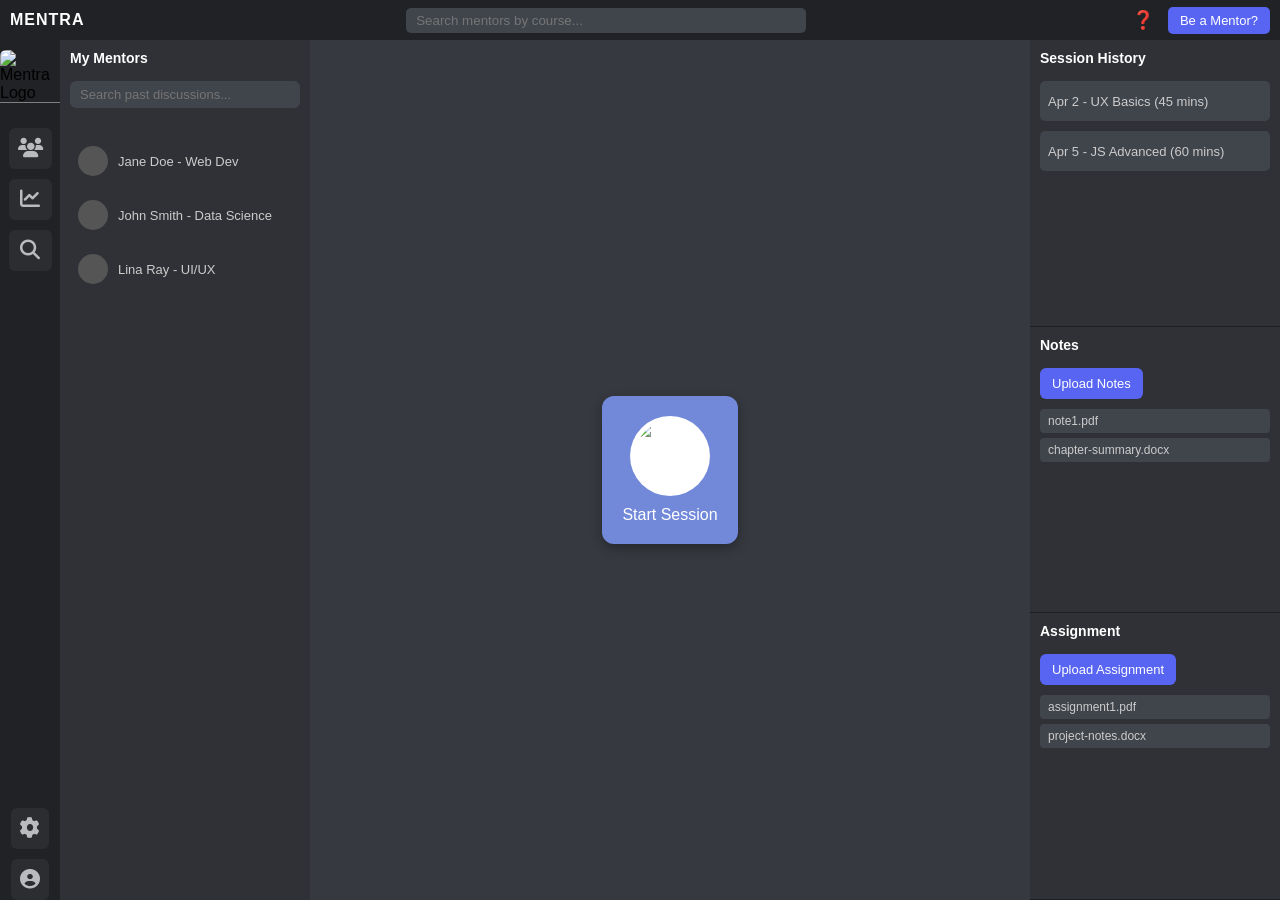
==== index.html @ dbc46cdb "Add files via upload" ====
<!DOCTYPE html>
<html lang="en">
<head>
  <meta charset="UTF-8">
  <title>Mentra - Peer Mentorship App</title>
  <link
  rel="stylesheet"
  href="https://cdnjs.cloudflare.com/ajax/libs/font-awesome/6.5.0/css/all.min.css"
/>

  <link rel="stylesheet" href="styles.css">
  <script src='https://meet.jit.si/external_api.js'></script>

</head>
<body>
  <!-- Top navigation bar -->
  <div class="top-bar">
    <div class="app-name">MENTRA</div>

    <div class="search-container">
      <input type="text" class="search-input" placeholder="Search mentors by course...">
    </div>

    <div class="top-right">
      <div class="help-icon" title="Help">❓</div>
      <button class="mentor-button">Be a Mentor?</button>
    </div>
  </div>

  <!-- Main frame container -->
  <div class="container">
    <!-- Frame 1: Discord-style Sidebar -->
  <div class="sidebar">
  <div class="sidebar-top-group">
  <div class="app-logo">
    <img src="mentra.png" alt="Mentra Logo" />
  </div>

  <div class="top-icons">
    <button class="icon-btn" title="Groups"><i class="fas fa-users"></i></button>
    <button class="icon-btn" title="Tracker"><i class="fas fa-chart-line"></i></button>
    <button class="icon-btn" title="Search"><i class="fas fa-search"></i></button>
  </div>
</div>

  <div class="bottom-icons">
    <button class="icon-btn" title="Settings"><i class="fas fa-cog"></i></button>
    <button class="icon-btn" title="Account"><i class="fas fa-user-circle"></i></button>
  </div>
</div>


    <!-- Frame 2: My Mentors panel -->
    <div class="left-panel">
      <div class="section-title">My Mentors</div>

  <!-- Search bar for discussions (like WhatsApp style) -->
  <div class="discussion-search">
    <input type="text" placeholder="Search past discussions...">
  </div>

  <!-- Static list of mentors for now -->
  <!-- Static list of mentors for now -->
<div class="mentor-list">
  <div class="mentor-item">
    <div class="mentor-avatar"></div>
    <span class="mentor-name">Jane Doe - Web Dev</span>
  </div>
  <div class="mentor-item">
    <div class="mentor-avatar"></div>
    <span class="mentor-name">John Smith - Data Science</span>
  </div>
  <div class="mentor-item">
    <div class="mentor-avatar"></div>
    <span class="mentor-name">Lina Ray - UI/UX</span>
  </div>
</div>

    </div>

    <div class="center-panel">
      <div class="start-session-wrapper">
        <div id="jitsi-container" style="width: 100%; height: 100%; display: none;"></div>
        <button class="start-session-button">
          <img src="ChatGPT Image 8 mai 2025, 08_38_35.png" alt="Start Mascot" class="session-img" />
          <span>Start Session</span>
        </button>
      </div>
    </div><!-- Frame 3 -->

    <!-- Frame 4: Session, Notes, Assignment -->
    <div class="right-panel">
      <!-- Sub-frame 1: Session History -->
      <div class="subframe session-history">
        <div class="section-title">Session History</div>
        <div class="session-item">Apr 2 - UX Basics (45 mins)</div>
        <div class="session-item">Apr 5 - JS Advanced (60 mins)</div>
      </div>

      <!-- Sub-frame 2: Notes Upload -->
      <div class="subframe notes-upload">
        <div class="section-title">Notes</div>
        <label class="upload-btn">
          Upload Notes
          <input type="file" hidden>
        </label>
        <div class="file-list">
          <div class="file-item">note1.pdf</div>
          <div class="file-item">chapter-summary.docx</div>
        </div>
      </div>

      <!-- Sub-frame 3: Assignment Upload -->
      <div class="subframe assignment-upload">
        <div class="section-title">Assignment</div>
        <label class="upload-btn">
          Upload Assignment
          <input type="file" hidden>
        </label>
        <div class="file-list">
          <div class="file-item">assignment1.pdf</div>
          <div class="file-item">project-notes.docx</div>
        </div>
      </div>
    </div>
  </div>


  <script>
    document.querySelector(".start-session-button").addEventListener("click", () => {
      // Hide session button and show video container
      document.querySelector(".start-session-button").style.display = "none";
      document.getElementById("jitsi-container").style.display = "block";

      const container = document.getElementById("jitsi-container");
      container.style.display = "block";
  
      // Jitsi config
      const domain = "meet.jit.si";
      const options = {
        roomName: "MentraSession_" + Math.floor(Math.random() * 100000), // generate unique room
        width: "100%",
        height: "100%",
        parentNode: container,
        interfaceConfigOverwrite: {
          SHOW_JITSI_WATERMARK: false
        }
      };
      const api = new JitsiMeetExternalAPI(domain, options);
    });
  </script>
  
</body>
</html>
---- styles.css ----
/* === GLOBAL RESET === */
* {
  margin: 0;
  padding: 0;
  box-sizing: border-box;
}

body {
  height: 100vh;
  background-color: #2c2f33;
  font-family: sans-serif;
}

/* === TOP BAR === */
.top-bar {
  height: 40px;
  background-color: #202225;
  width: 100%;
  display: flex;
  align-items: center;
  justify-content: space-between;
  padding: 0 10px;
  color: white;
}

/* App name (left side of top bar) */
.app-name {
  font-weight: bold;
  font-size: 16px;
  letter-spacing: 1px;
}

/* Center search bar container */
.search-container {
  flex: 1;
  display: flex;
  justify-content: center;
}

.search-input {
  width: 60%;
  max-width: 400px;
  padding: 5px 10px;
  border-radius: 5px;
  border: none;
  background-color: #40444b;
  color: white;
}

/* Right side: Help icon and mentor button */
.top-right {
  display: flex;
  align-items: center;
  gap: 10px;
}

.help-icon {
  cursor: pointer;
  font-size: 18px;
  padding: 4px;
}

.mentor-button {
  background-color: #5865f2;
  color: white;
  border: none;
  padding: 6px 12px;
  border-radius: 5px;
  cursor: pointer;
  font-size: 13px;
}

.mentor-button:hover {
  background-color: #4752c4;
}

/* === MAIN CONTAINER (Frames) === */
.container {
  display: flex;
  height: calc(100vh - 40px); /* full height minus top bar */
}

/* Frame 1: Sidebar */
/* === SIDEBAR (Discord-style) === */
.sidebar {
  width: 60px;
  background-color: #202225;
  display: flex;
  flex-direction: column;
  justify-content: space-between; /* This stays */
  align-items: center;
  padding: 10px 0;
}

/* Group logo and top icons */
.sidebar-top-group {
  display: flex;
  flex-direction: column;
  align-items: center;
  gap: 20px;
}

.top-icons,
.bottom-icons {
  display: flex;
  flex-direction: column;
  gap: 20px;
}

.icon-btn {
  background-color: rgb(255, 255, 255, 0.05);
  border: none;
  color: #b9bbbe;
  font-size: 20px;
  cursor: pointer;
  padding: 9px;
  margin-bottom: -10px;
  border-radius: 6px;
  transition: background-color 0.2s, color 0.2s;
}

.icon-btn:hover {
  background-color: rgb(250, 246, 246);
  color: rgb(56, 54, 54);
}
/* Mentra logo at top of sidebar */
.app-logo {
  margin-bottom: 25px;
  border-bottom: 1px solid grey;
}

.app-logo img {
  width: 41px;
  height: 41px;
  object-fit: contain;
  border-radius: 6px;
  
}

/* === FRAME 2: LEFT PANEL === */
.left-panel {
  width: 250px;
  background-color: #2f3136;
  padding: 10px;
  display: flex;
  flex-direction: column;
  gap: 10px;
}

/* Title for "My Mentors" */
.left-panel .section-title {
  font-size: 14px;
  font-weight: bold;
  color: white;
}

/* Search bar below "My Mentors" (WhatsApp style) */
.discussion-search {
  margin-bottom: 10px;
}

.discussion-search input {
  width: 100%;
  padding: 6px 10px;
  border-radius: 6px;
  background-color: #40444b;
  border: none;
  color: #ccc;
  font-size: 13px;
}

/* Mentor list container */
.mentor-list {
  display: flex;
  flex-direction: column;
  gap: 8px;
  margin-top: 10px; /* Space after search */
}

/* Each mentor item */
.mentor-item {
  display: flex;
  align-items: center;
  padding: 8px;
  border-radius: 6px;
  transition: background-color 0.2s;
  cursor: pointer;
}

/* Hover effect only */
.mentor-item:hover {
  background-color: #40444b;
}

/* Circular avatar placeholder */
.mentor-avatar {
  width: 30px;
  height: 30px;
  background-color: #555;
  border-radius: 50%;
  margin-right: 10px;
}

/* Mentor name style */
.mentor-name {
  color: #ccc;
  font-size: 13px;
}

/* === FRAME 3: CENTER PANEL === */
.center-panel {
  flex: 1;
  background-color: #36393f;

  display: flex;
  flex-direction: column;
  position: relative; /* Optional but good for stacking */
}

#jitsi-container {
  flex: 1;
  width: 100%;
  height: 100%;
}




/* === FRAME 4: RIGHT PANEL (Subframes) === */
.right-panel {
  width: 250px;
  background-color: #2f3136;
  display: flex;
  flex-direction: column;
}

/* Shared subframe styling */
.subframe {
  flex: 1;
  border-bottom: 1px solid #1e1f22;
  padding: 10px;
  display: flex;
  flex-direction: column;
  gap: 10px;
}

/* Section headers in subframes */
.section-title {
  font-size: 14px;
  font-weight: bold;
  color: white;
  margin-bottom: 5px;
}

/* Session history items */
.session-item {
  height: 40px;
  background-color: #40444b;
  border-radius: 5px;
  padding: 8px;
  color: #ccc;
  font-size: 13px;
  display: flex;
  align-items: center;
}

/* Styled upload button */
.upload-btn {
  background-color: #5865f2;
  color: white;
  padding: 8px 12px;
  border-radius: 6px;
  cursor: pointer;
  font-size: 13px;
  width: fit-content;
  transition: background-color 0.2s;
}

.upload-btn:hover {
  background-color: #4752c4;
}

/* Hide native file input */
.upload-btn input {
  display: none;
}

/* List of uploaded files */
.file-list {
  display: flex;
  flex-direction: column;
  gap: 5px;
}

.file-item {
  background-color: #40444b;
  padding: 5px 8px;
  border-radius: 4px;
  color: #ccc;
  font-size: 12px;
}

.start-session-wrapper {
  flex: 1;
  display: flex;
  justify-content: center;
  align-items: center;
}

.start-session-button {
  display: flex;
  flex-direction: column;
  align-items: center;
  gap: 10px;
  background-color: #7289da;
  color: white;
  border: none;
  padding: 20px;
  border-radius: 12px;
  cursor: pointer;
  font-size: 16px;
  transition: background-color 0.3s, transform 0.2s;
  box-shadow: 0 4px 12px rgba(0, 0, 0, 0.3);
}

.start-session-button:hover {
  background-color: #5b6eae;
  transform: scale(1.05);
}

.session-img {
  width: 80px;
  height: 80px;
  object-fit: contain;
  border-radius: 50%;
  background-color: #fff;
  padding: 5px;
}
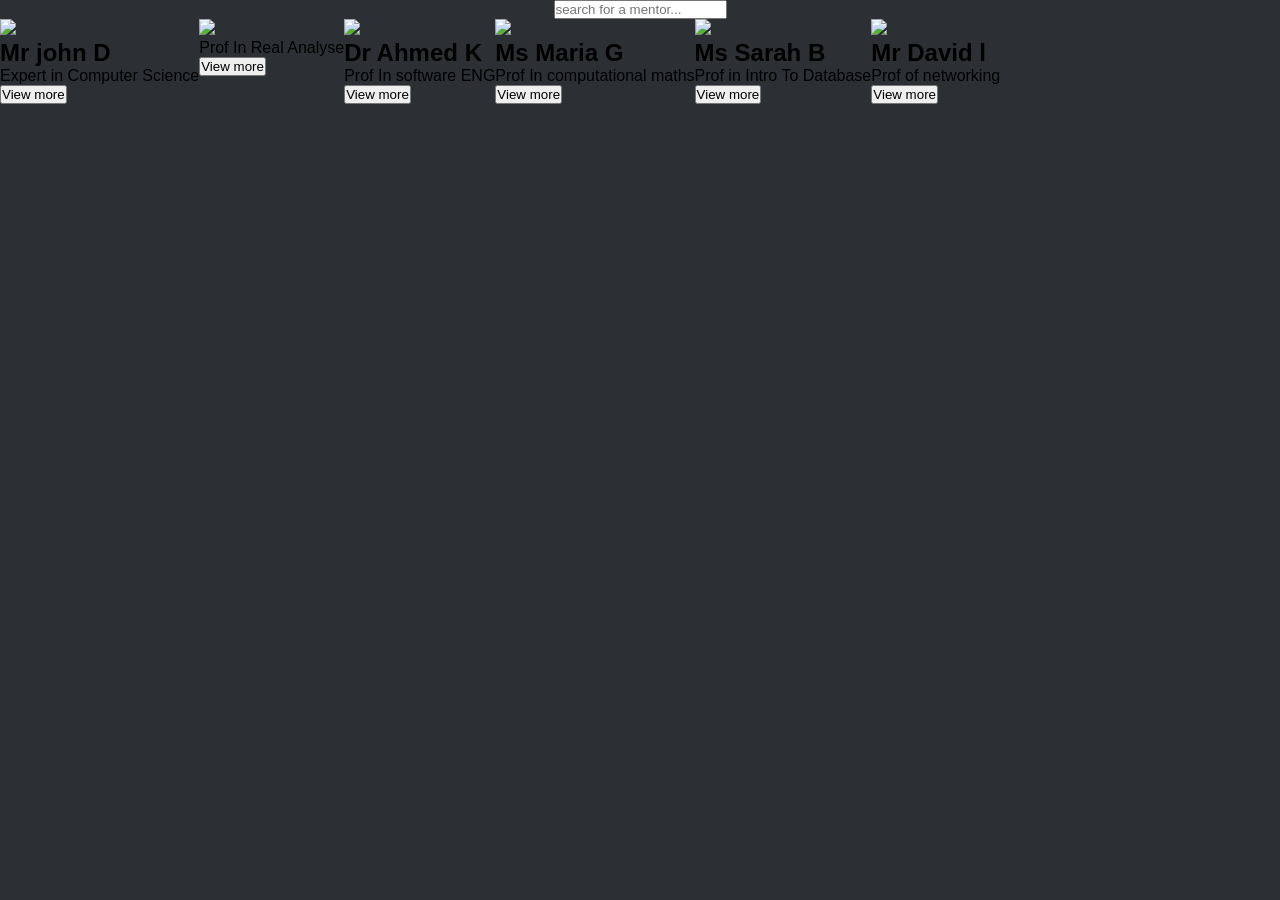
==== commit 882215e9: "Add files via upload" ====
--- a/index.html
+++ b/index.html
@@ -1,154 +1,52 @@
 <!DOCTYPE html>
 <html lang="en">
 <head>
-  <meta charset="UTF-8">
-  <title>Mentra - Peer Mentorship App</title>
-  <link
-  rel="stylesheet"
-  href="https://cdnjs.cloudflare.com/ajax/libs/font-awesome/6.5.0/css/all.min.css"
-/>
-
-  <link rel="stylesheet" href="styles.css">
-  <script src='https://meet.jit.si/external_api.js'></script>
-
+    <meta charset="UTF-8">
+    <meta name="viewport" content="width=device-width, initial-scale=1.0">
+    <title>Mentorship profits</title>
+    <link rel="stylesheet" href="styles.css">
 </head>
 <body>
-  <!-- Top navigation bar -->
-  <div class="top-bar">
-    <div class="app-name">MENTRA</div>
-
     <div class="search-container">
-      <input type="text" class="search-input" placeholder="Search mentors by course...">
+        <input type="text" id="searchInput" placeholder="search for a mentor...">
     </div>
-
-    <div class="top-right">
-      <div class="help-icon" title="Help">❓</div>
-      <button class="mentor-button">Be a Mentor?</button>
+    <div class="container" id="mentorContainer">
+    <div class="mentor-card">
+        <img src="john..jpg">
+        <h2>Mr john D</h2>
+        <p>Expert in Computer Science</p>
+        <button>View more</button>
     </div>
-  </div>
-
-  <!-- Main frame container -->
-  <div class="container">
-    <!-- Frame 1: Discord-style Sidebar -->
-  <div class="sidebar">
-  <div class="sidebar-top-group">
-  <div class="app-logo">
-    <img src="mentra.png" alt="Mentra Logo" />
-  </div>
-
-  <div class="top-icons">
-    <button class="icon-btn" title="Groups"><i class="fas fa-users"></i></button>
-    <button class="icon-btn" title="Tracker"><i class="fas fa-chart-line"></i></button>
-    <button class="icon-btn" title="Search"><i class="fas fa-search"></i></button>
-  </div>
+    <div class="mentor-card">
+        <img src="jane.jpg">
+        <p>Prof In Real Analyse</p>
+        <button>View more</button>
+    </div>
+    <div class="mentor-card">
+        <img src="Ahmed.jpg">
+        <h2>Dr Ahmed K</h2>
+        <p>Prof In software ENG</p>
+        <button>View more</button>
+    </div>
+    <div class="mentor-card">
+        <img src="Maria.jpg">
+        <h2>Ms Maria G</h2>
+        <p>Prof In computational maths</p>
+        <button>View more</button>
+    </div>
+    <div class="mentor-card">
+        <img src="sarah.jpg">
+        <h2>Ms Sarah B</h2>
+        <p>Prof in Intro To Database</p>
+        <button>View more</button>
+    </div>
+    <div class="mentor-card">
+        <img src="David.jpg">
+        <h2>Mr David l </h2>
+        <p>Prof of networking</p>
+        <button>View more</button>
+    </div>
 </div>
-
-  <div class="bottom-icons">
-    <button class="icon-btn" title="Settings"><i class="fas fa-cog"></i></button>
-    <button class="icon-btn" title="Account"><i class="fas fa-user-circle"></i></button>
-  </div>
-</div>
-
-
-    <!-- Frame 2: My Mentors panel -->
-    <div class="left-panel">
-      <div class="section-title">My Mentors</div>
-
-  <!-- Search bar for discussions (like WhatsApp style) -->
-  <div class="discussion-search">
-    <input type="text" placeholder="Search past discussions...">
-  </div>
-
-  <!-- Static list of mentors for now -->
-  <!-- Static list of mentors for now -->
-<div class="mentor-list">
-  <div class="mentor-item">
-    <div class="mentor-avatar"></div>
-    <span class="mentor-name">Jane Doe - Web Dev</span>
-  </div>
-  <div class="mentor-item">
-    <div class="mentor-avatar"></div>
-    <span class="mentor-name">John Smith - Data Science</span>
-  </div>
-  <div class="mentor-item">
-    <div class="mentor-avatar"></div>
-    <span class="mentor-name">Lina Ray - UI/UX</span>
-  </div>
-</div>
-
-    </div>
-
-    <div class="center-panel">
-      <div class="start-session-wrapper">
-        <div id="jitsi-container" style="width: 100%; height: 100%; display: none;"></div>
-        <button class="start-session-button">
-          <img src="ChatGPT Image 8 mai 2025, 08_38_35.png" alt="Start Mascot" class="session-img" />
-          <span>Start Session</span>
-        </button>
-      </div>
-    </div><!-- Frame 3 -->
-
-    <!-- Frame 4: Session, Notes, Assignment -->
-    <div class="right-panel">
-      <!-- Sub-frame 1: Session History -->
-      <div class="subframe session-history">
-        <div class="section-title">Session History</div>
-        <div class="session-item">Apr 2 - UX Basics (45 mins)</div>
-        <div class="session-item">Apr 5 - JS Advanced (60 mins)</div>
-      </div>
-
-      <!-- Sub-frame 2: Notes Upload -->
-      <div class="subframe notes-upload">
-        <div class="section-title">Notes</div>
-        <label class="upload-btn">
-          Upload Notes
-          <input type="file" hidden>
-        </label>
-        <div class="file-list">
-          <div class="file-item">note1.pdf</div>
-          <div class="file-item">chapter-summary.docx</div>
-        </div>
-      </div>
-
-      <!-- Sub-frame 3: Assignment Upload -->
-      <div class="subframe assignment-upload">
-        <div class="section-title">Assignment</div>
-        <label class="upload-btn">
-          Upload Assignment
-          <input type="file" hidden>
-        </label>
-        <div class="file-list">
-          <div class="file-item">assignment1.pdf</div>
-          <div class="file-item">project-notes.docx</div>
-        </div>
-      </div>
-    </div>
-  </div>
-
-
-  <script>
-    document.querySelector(".start-session-button").addEventListener("click", () => {
-      // Hide session button and show video container
-      document.querySelector(".start-session-button").style.display = "none";
-      document.getElementById("jitsi-container").style.display = "block";
-
-      const container = document.getElementById("jitsi-container");
-      container.style.display = "block";
-  
-      // Jitsi config
-      const domain = "meet.jit.si";
-      const options = {
-        roomName: "MentraSession_" + Math.floor(Math.random() * 100000), // generate unique room
-        width: "100%",
-        height: "100%",
-        parentNode: container,
-        interfaceConfigOverwrite: {
-          SHOW_JITSI_WATERMARK: false
-        }
-      };
-      const api = new JitsiMeetExternalAPI(domain, options);
-    });
-  </script>
-  
+<script src="script.js"</script>
 </body>
-</html>
+</html>
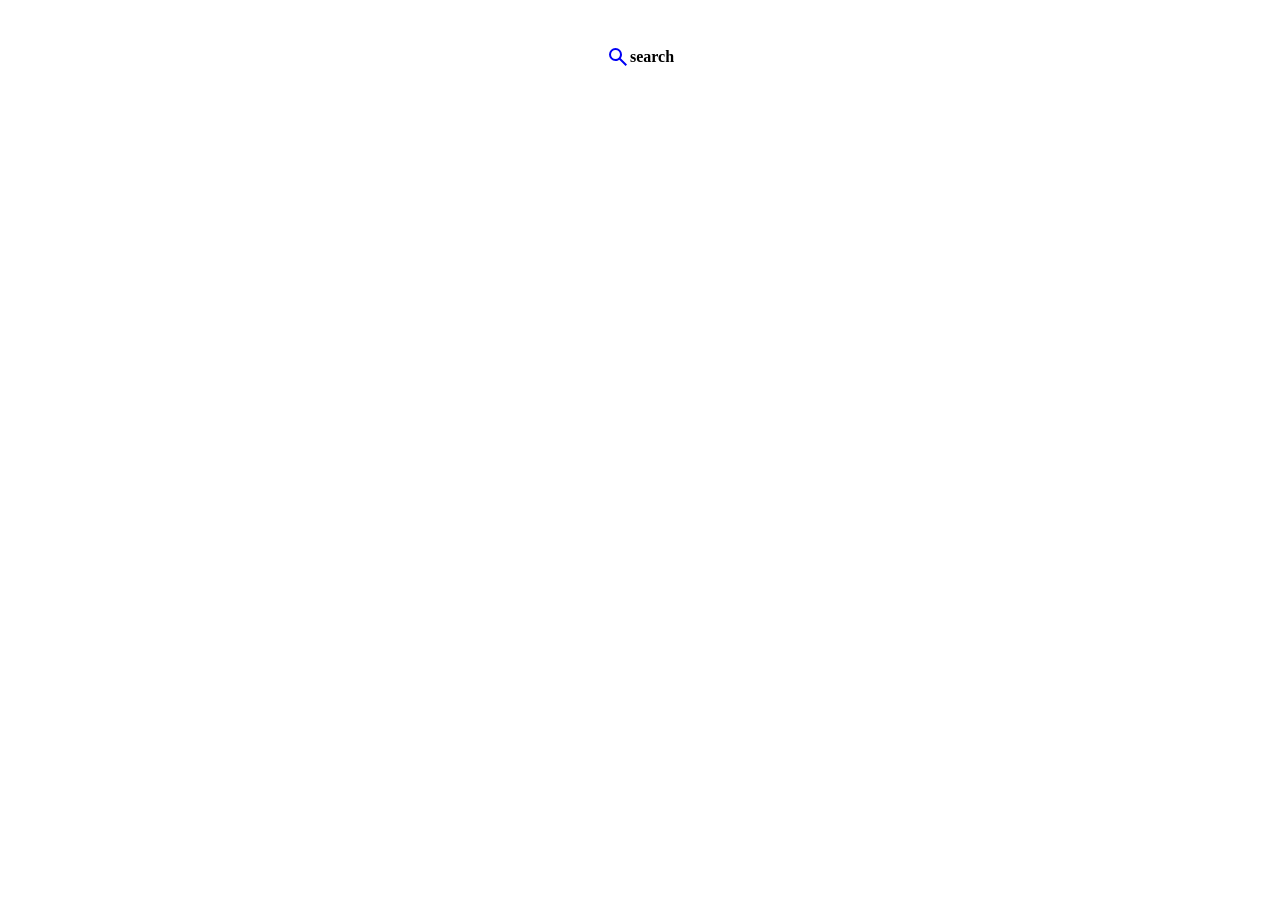
==== commit 4781ea67: "Add files via upload" ====
--- a/index.html
+++ b/index.html
@@ -1,52 +1,23 @@
 <!DOCTYPE html>
 <html lang="en">
-<head>
-    <meta charset="UTF-8">
-    <meta name="viewport" content="width=device-width, initial-scale=1.0">
-    <title>Mentorship profits</title>
-    <link rel="stylesheet" href="styles.css">
-</head>
-<body>
-    <div class="search-container">
-        <input type="text" id="searchInput" placeholder="search for a mentor...">
-    </div>
-    <div class="container" id="mentorContainer">
-    <div class="mentor-card">
-        <img src="john..jpg">
-        <h2>Mr john D</h2>
-        <p>Expert in Computer Science</p>
-        <button>View more</button>
-    </div>
-    <div class="mentor-card">
-        <img src="jane.jpg">
-        <p>Prof In Real Analyse</p>
-        <button>View more</button>
-    </div>
-    <div class="mentor-card">
-        <img src="Ahmed.jpg">
-        <h2>Dr Ahmed K</h2>
-        <p>Prof In software ENG</p>
-        <button>View more</button>
-    </div>
-    <div class="mentor-card">
-        <img src="Maria.jpg">
-        <h2>Ms Maria G</h2>
-        <p>Prof In computational maths</p>
-        <button>View more</button>
-    </div>
-    <div class="mentor-card">
-        <img src="sarah.jpg">
-        <h2>Ms Sarah B</h2>
-        <p>Prof in Intro To Database</p>
-        <button>View more</button>
-    </div>
-    <div class="mentor-card">
-        <img src="David.jpg">
-        <h2>Mr David l </h2>
-        <p>Prof of networking</p>
-        <button>View more</button>
-    </div>
-</div>
-<script src="script.js"</script>
-</body>
+    <head>
+        <meta charset="utf-8" />
+        <meta name="viewport" class="width=device-width, initial-scale=1.0" />
+        <title>Aanalytics</title>
+        <link rel="stylesheet" href="./styles.css">
+    <body>
+        <div class="side_menu">
+            <div class="search_bar">
+                <svg xmlns="http://www.w3.org/2000/svg" height="24px" viewBox="0 -960 960 960" width="24px" fill="#0000F5"><path d="M784-120 532-372q-30 24-69 38t-83 14q-109 0-184.5-75.5T120-580q0-109 75.5-184.5T380-840q109 0 184.5 75.5T640-580q0 44-14 83t-38 69l252 252-56 56ZM380-400q75 0 127.5-52.5T560-580q0-75-52.5-127.5T380-760q-75 0-127.5 52.5T200-580q0 75 52.5 127.5T380-400Z"/></svg>
+                <h4>search</h4>
+            </div>    
+            <div class="tutors_list">
+
+            </div>
+        </div>
+
+        
+        
+    </body>
+    <script src="js/scripts.js"></script>
 </html>
--- a/styles.css
+++ b/styles.css
@@ -1,338 +1,24 @@
-/* === GLOBAL RESET === */
-* {
-  margin: 0;
-  padding: 0;
-  box-sizing: border-box;
+ *{
+ margin: 0;
+ padding: 0;
+ text-decoration: none;
+ box-sizing:none; 
+ 
 }
 
-body {
-  height: 100vh;
-  background-color: #2c2f33;
-  font-family: sans-serif;
+.side-menu{
+    display: contents;
+   
 }
+.search_bar{
+    display: flex;
+    margin: 40px;
+    padding: 5px;
+    
+    background-color: transparent;
+    align-items: center;
+    justify-content: center;
+    border: none;
+    border-radius: 15px;
 
-/* === TOP BAR === */
-.top-bar {
-  height: 40px;
-  background-color: #202225;
-  width: 100%;
-  display: flex;
-  align-items: center;
-  justify-content: space-between;
-  padding: 0 10px;
-  color: white;
-}
-
-/* App name (left side of top bar) */
-.app-name {
-  font-weight: bold;
-  font-size: 16px;
-  letter-spacing: 1px;
-}
-
-/* Center search bar container */
-.search-container {
-  flex: 1;
-  display: flex;
-  justify-content: center;
-}
-
-.search-input {
-  width: 60%;
-  max-width: 400px;
-  padding: 5px 10px;
-  border-radius: 5px;
-  border: none;
-  background-color: #40444b;
-  color: white;
-}
-
-/* Right side: Help icon and mentor button */
-.top-right {
-  display: flex;
-  align-items: center;
-  gap: 10px;
-}
-
-.help-icon {
-  cursor: pointer;
-  font-size: 18px;
-  padding: 4px;
-}
-
-.mentor-button {
-  background-color: #5865f2;
-  color: white;
-  border: none;
-  padding: 6px 12px;
-  border-radius: 5px;
-  cursor: pointer;
-  font-size: 13px;
-}
-
-.mentor-button:hover {
-  background-color: #4752c4;
-}
-
-/* === MAIN CONTAINER (Frames) === */
-.container {
-  display: flex;
-  height: calc(100vh - 40px); /* full height minus top bar */
-}
-
-/* Frame 1: Sidebar */
-/* === SIDEBAR (Discord-style) === */
-.sidebar {
-  width: 60px;
-  background-color: #202225;
-  display: flex;
-  flex-direction: column;
-  justify-content: space-between; /* This stays */
-  align-items: center;
-  padding: 10px 0;
-}
-
-/* Group logo and top icons */
-.sidebar-top-group {
-  display: flex;
-  flex-direction: column;
-  align-items: center;
-  gap: 20px;
-}
-
-.top-icons,
-.bottom-icons {
-  display: flex;
-  flex-direction: column;
-  gap: 20px;
-}
-
-.icon-btn {
-  background-color: rgb(255, 255, 255, 0.05);
-  border: none;
-  color: #b9bbbe;
-  font-size: 20px;
-  cursor: pointer;
-  padding: 9px;
-  margin-bottom: -10px;
-  border-radius: 6px;
-  transition: background-color 0.2s, color 0.2s;
-}
-
-.icon-btn:hover {
-  background-color: rgb(250, 246, 246);
-  color: rgb(56, 54, 54);
-}
-/* Mentra logo at top of sidebar */
-.app-logo {
-  margin-bottom: 25px;
-  border-bottom: 1px solid grey;
-}
-
-.app-logo img {
-  width: 41px;
-  height: 41px;
-  object-fit: contain;
-  border-radius: 6px;
-  
-}
-
-/* === FRAME 2: LEFT PANEL === */
-.left-panel {
-  width: 250px;
-  background-color: #2f3136;
-  padding: 10px;
-  display: flex;
-  flex-direction: column;
-  gap: 10px;
-}
-
-/* Title for "My Mentors" */
-.left-panel .section-title {
-  font-size: 14px;
-  font-weight: bold;
-  color: white;
-}
-
-/* Search bar below "My Mentors" (WhatsApp style) */
-.discussion-search {
-  margin-bottom: 10px;
-}
-
-.discussion-search input {
-  width: 100%;
-  padding: 6px 10px;
-  border-radius: 6px;
-  background-color: #40444b;
-  border: none;
-  color: #ccc;
-  font-size: 13px;
-}
-
-/* Mentor list container */
-.mentor-list {
-  display: flex;
-  flex-direction: column;
-  gap: 8px;
-  margin-top: 10px; /* Space after search */
-}
-
-/* Each mentor item */
-.mentor-item {
-  display: flex;
-  align-items: center;
-  padding: 8px;
-  border-radius: 6px;
-  transition: background-color 0.2s;
-  cursor: pointer;
-}
-
-/* Hover effect only */
-.mentor-item:hover {
-  background-color: #40444b;
-}
-
-/* Circular avatar placeholder */
-.mentor-avatar {
-  width: 30px;
-  height: 30px;
-  background-color: #555;
-  border-radius: 50%;
-  margin-right: 10px;
-}
-
-/* Mentor name style */
-.mentor-name {
-  color: #ccc;
-  font-size: 13px;
-}
-
-/* === FRAME 3: CENTER PANEL === */
-.center-panel {
-  flex: 1;
-  background-color: #36393f;
-
-  display: flex;
-  flex-direction: column;
-  position: relative; /* Optional but good for stacking */
-}
-
-#jitsi-container {
-  flex: 1;
-  width: 100%;
-  height: 100%;
-}
-
-
-
-
-/* === FRAME 4: RIGHT PANEL (Subframes) === */
-.right-panel {
-  width: 250px;
-  background-color: #2f3136;
-  display: flex;
-  flex-direction: column;
-}
-
-/* Shared subframe styling */
-.subframe {
-  flex: 1;
-  border-bottom: 1px solid #1e1f22;
-  padding: 10px;
-  display: flex;
-  flex-direction: column;
-  gap: 10px;
-}
-
-/* Section headers in subframes */
-.section-title {
-  font-size: 14px;
-  font-weight: bold;
-  color: white;
-  margin-bottom: 5px;
-}
-
-/* Session history items */
-.session-item {
-  height: 40px;
-  background-color: #40444b;
-  border-radius: 5px;
-  padding: 8px;
-  color: #ccc;
-  font-size: 13px;
-  display: flex;
-  align-items: center;
-}
-
-/* Styled upload button */
-.upload-btn {
-  background-color: #5865f2;
-  color: white;
-  padding: 8px 12px;
-  border-radius: 6px;
-  cursor: pointer;
-  font-size: 13px;
-  width: fit-content;
-  transition: background-color 0.2s;
-}
-
-.upload-btn:hover {
-  background-color: #4752c4;
-}
-
-/* Hide native file input */
-.upload-btn input {
-  display: none;
-}
-
-/* List of uploaded files */
-.file-list {
-  display: flex;
-  flex-direction: column;
-  gap: 5px;
-}
-
-.file-item {
-  background-color: #40444b;
-  padding: 5px 8px;
-  border-radius: 4px;
-  color: #ccc;
-  font-size: 12px;
-}
-
-.start-session-wrapper {
-  flex: 1;
-  display: flex;
-  justify-content: center;
-  align-items: center;
-}
-
-.start-session-button {
-  display: flex;
-  flex-direction: column;
-  align-items: center;
-  gap: 10px;
-  background-color: #7289da;
-  color: white;
-  border: none;
-  padding: 20px;
-  border-radius: 12px;
-  cursor: pointer;
-  font-size: 16px;
-  transition: background-color 0.3s, transform 0.2s;
-  box-shadow: 0 4px 12px rgba(0, 0, 0, 0.3);
-}
-
-.start-session-button:hover {
-  background-color: #5b6eae;
-  transform: scale(1.05);
-}
-
-.session-img {
-  width: 80px;
-  height: 80px;
-  object-fit: contain;
-  border-radius: 50%;
-  background-color: #fff;
-  padding: 5px;
-}
+}
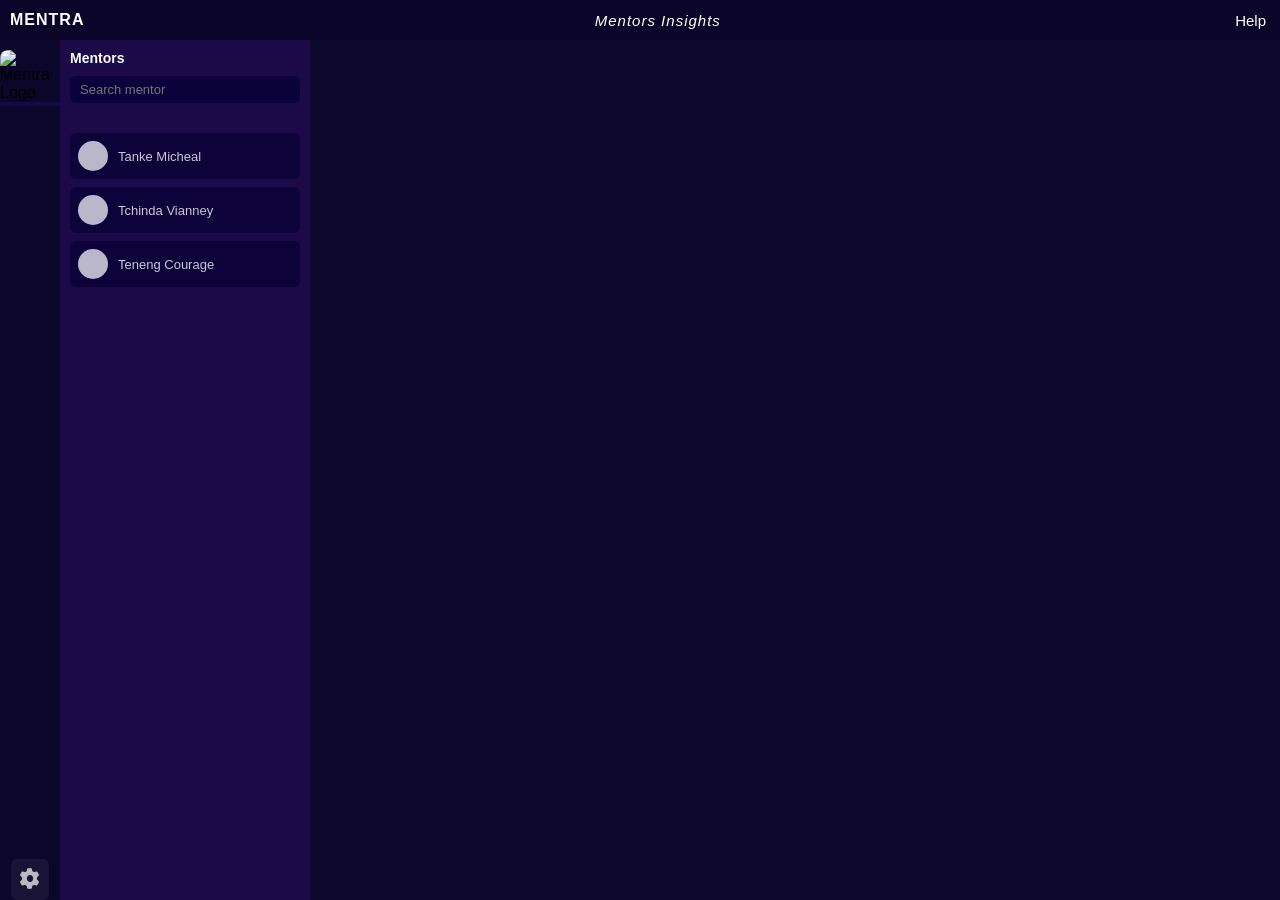
==== commit 9f496a22: "Add files via upload" ====
--- a/index.html
+++ b/index.html
@@ -1,23 +1,76 @@
 <!DOCTYPE html>
 <html lang="en">
-    <head>
-        <meta charset="utf-8" />
-        <meta name="viewport" class="width=device-width, initial-scale=1.0" />
-        <title>Aanalytics</title>
-        <link rel="stylesheet" href="./styles.css">
-    <body>
-        <div class="side_menu">
-            <div class="search_bar">
-                <svg xmlns="http://www.w3.org/2000/svg" height="24px" viewBox="0 -960 960 960" width="24px" fill="#0000F5"><path d="M784-120 532-372q-30 24-69 38t-83 14q-109 0-184.5-75.5T120-580q0-109 75.5-184.5T380-840q109 0 184.5 75.5T640-580q0 44-14 83t-38 69l252 252-56 56ZM380-400q75 0 127.5-52.5T560-580q0-75-52.5-127.5T380-760q-75 0-127.5 52.5T200-580q0 75 52.5 127.5T380-400Z"/></svg>
-                <h4>search</h4>
-            </div>    
-            <div class="tutors_list">
+<head>
+  <meta charset="UTF-8">
+  <title>Mentra - Peer Mentorship App</title>
+  <link
+  rel="stylesheet"
+  href="https://cdnjs.cloudflare.com/ajax/libs/font-awesome/6.5.0/css/all.min.css"
+/>
 
-            </div>
-        </div>
+  <link rel="stylesheet" href="styles.css">
 
-        
-        
-    </body>
-    <script src="js/scripts.js"></script>
-</html>+</head>
+<body>
+  <!-- Top navigation bar -->
+  <div class="top-bar">
+    <div class="app-name">MENTRA</div>
+    <div class="page-name">Mentors Insights</div>
+    <div class="top-right">
+      <div class="help-icon" title="Help">Help</div>
+    </div>
+  </div>
+
+  <!-- Main frame container -->
+  <div class="container">
+    <!-- Frame 1: Discord-style Sidebar -->
+  <div class="sidebar">
+  <div class="sidebar-top-group">
+  <div class="app-logo">
+    <img src="mentra.png" alt="Mentra Logo" />
+  </div>
+</div>
+
+  <div class="bottom-icons">
+    <button class="icon-btn" title="Settings"><i class="fas fa-cog"></i></button>
+  </div>
+</div>
+
+
+    <!-- Frame 2: My Mentors panel -->
+    <div class="left-panel">
+      <div class="section-title">Mentors</div>
+
+  <!-- Search bar for mentors -->
+  <div class="mentor-search">
+    <input type="text" placeholder="Search mentor">
+  </div>
+
+  
+  <!-- mentor list -->
+<div class="mentor-list">
+  <div class="mentor-item">
+    <div class="mentor-avatar"></div>
+    <span class="mentor-name">Tanke Micheal</span>
+  </div>
+  <div class="mentor-item">
+    <div class="mentor-avatar"></div>
+    <span class="mentor-name">Tchinda Vianney </span>
+  </div>
+  <div class="mentor-item">
+    <div class="mentor-avatar"></div>
+    <span class="mentor-name">Teneng Courage</span>
+  </div>
+</div>
+
+    </div>
+
+    <div class="center-panel">
+      
+
+    </div><!-- Frame 3 -->
+
+  </div>
+  
+</body>
+</html>
--- a/styles.css
+++ b/styles.css
@@ -1,24 +1,199 @@
- *{
- margin: 0;
- padding: 0;
- text-decoration: none;
- box-sizing:none; 
- 
+/* === GLOBAL RESET === */
+* {
+  margin: 0;
+  padding: 0;
+  box-sizing: border-box;
 }
 
-.side-menu{
-    display: contents;
-   
+body {
+  height: 100vh;
+  background-color: #0c062bf3;
+  font-family: sans-serif;
 }
-.search_bar{
-    display: flex;
-    margin: 40px;
-    padding: 5px;
-    
-    background-color: transparent;
-    align-items: center;
-    justify-content: center;
-    border: none;
-    border-radius: 15px;
 
-}+/* === TOP BAR === */
+.top-bar {
+  height: 40px;
+  background-color: #0c062bf9;
+  width: 100%;
+  display: flex;
+  align-items: center;
+  justify-content: space-between;
+  padding: 0 10px;
+  color: white;
+}
+
+/* App name */
+.app-name {
+  font-weight: bold;
+  font-size: 16px;
+  letter-spacing: 1px;
+}
+
+.page-name {
+  font-size: 15px;
+  letter-spacing: 1px;
+  font-style: italic;
+}
+
+/* Help icon */
+.top-right {
+  display: flex;
+  align-items: center;
+  gap: 10px;
+}
+
+.help-icon {
+  cursor: pointer;
+  font-size: 18px;
+  padding: 4px;
+  font-size: 15px;
+  border-radius: 5px;
+}
+
+.help-icon:hover {
+  background-color: #1b0948;
+}
+
+/* === MAIN CONTAINER (Frames) === */
+.container {
+  display: flex;
+  height: calc(100vh - 40px); /* full height minus top bar */
+}
+
+/* Sidebar */
+.sidebar {
+  width: 60px;
+  background-color: #0c062bec;
+  display: flex;
+  flex-direction: column;
+  justify-content: space-between; /* This stays */
+  align-items: center;
+  padding: 10px 0;
+}
+
+
+.bottom-icons {
+  display: flex;
+  flex-direction: column;
+  gap: 20px;
+}
+
+.icon-btn {
+  background-color: rgb(255, 255, 255, 0.05);
+  border: none;
+  color: #b9bbbe;
+  font-size: 20px;
+  cursor: pointer;
+  padding: 9px;
+  margin-bottom: -10px;
+  border-radius: 6px;
+  transition: background-color 0.2s, color 0.2s;
+}
+
+.icon-btn:hover {
+  background-color: rgb(247, 246, 250);
+  color: rgb(14, 5, 51);
+}
+/* Mentra logo at top of sidebar */
+.app-logo {
+  margin-bottom: 25px;
+  border-bottom: 4px solid rgba(19, 13, 73, 0.919);
+}
+
+.app-logo img {
+  width: 41px;
+  height: 41px;
+  object-fit: contain;
+  border-radius: 8px;
+  
+}
+
+/* === FRAME 2: LEFT PANEL === */
+.left-panel {
+  width: 250px;
+  background-color: #1b0948;
+  border-top-right-radius: 10px;
+  padding: 10px;
+  display: flex;
+  flex-direction: column;
+  gap: 10px;
+}
+
+/* Title for "My Mentors" */
+.left-panel .section-title {
+  display: flex;
+  font-size: 14px;
+  font-weight: bold;
+  color: white;
+}
+
+/* mentors search bar */
+.mentor-search {
+  margin-bottom: 10px;
+}
+
+.mentor-search input {
+  width: 100%;
+  padding: 6px 10px;
+  border-radius: 6px;
+  background-color: #07013ac5;
+  border: none;
+  color: #0c062bca;
+  font-size: 13px;
+}
+
+/* Mentor list container */
+.mentor-list {
+  display: flex;
+  flex-direction: column;
+  gap: 8px;
+  margin-top: 10px; /* Space after search */
+}
+
+/* Each mentor item */
+.mentor-item {
+  display: flex;
+  align-items: center;
+  padding: 8px;
+  border-radius: 6px;
+  background-color: rgb(13, 2, 57);
+  transition: background-color 0.2s;
+  cursor: pointer;
+}
+
+.mentor-item:hover {
+  background-color: #0f033fc2;
+}
+
+/* Circular avatar placeholder */
+.mentor-avatar {
+  width: 30px;
+  height: 30px;
+  background-color: #eceaf5c7;
+  border-radius: 50%;
+  margin-right: 10px;
+}
+
+/* Mentor name style */
+.mentor-name {
+  color: #e1dfece3;
+  font-size: 13px;
+}
+
+/*  CENTER PANEL  */
+.center-panel {
+  flex: 1;
+  background-color: #0c062bca;
+  display: flex;
+  flex-direction: column;
+  min-width: 310px;
+  position: relative; /* Optional but good for stacking */
+}
+
+#jitsi-container {
+  flex: 1;
+  width: 100%;
+  height: 100%;
+}
+
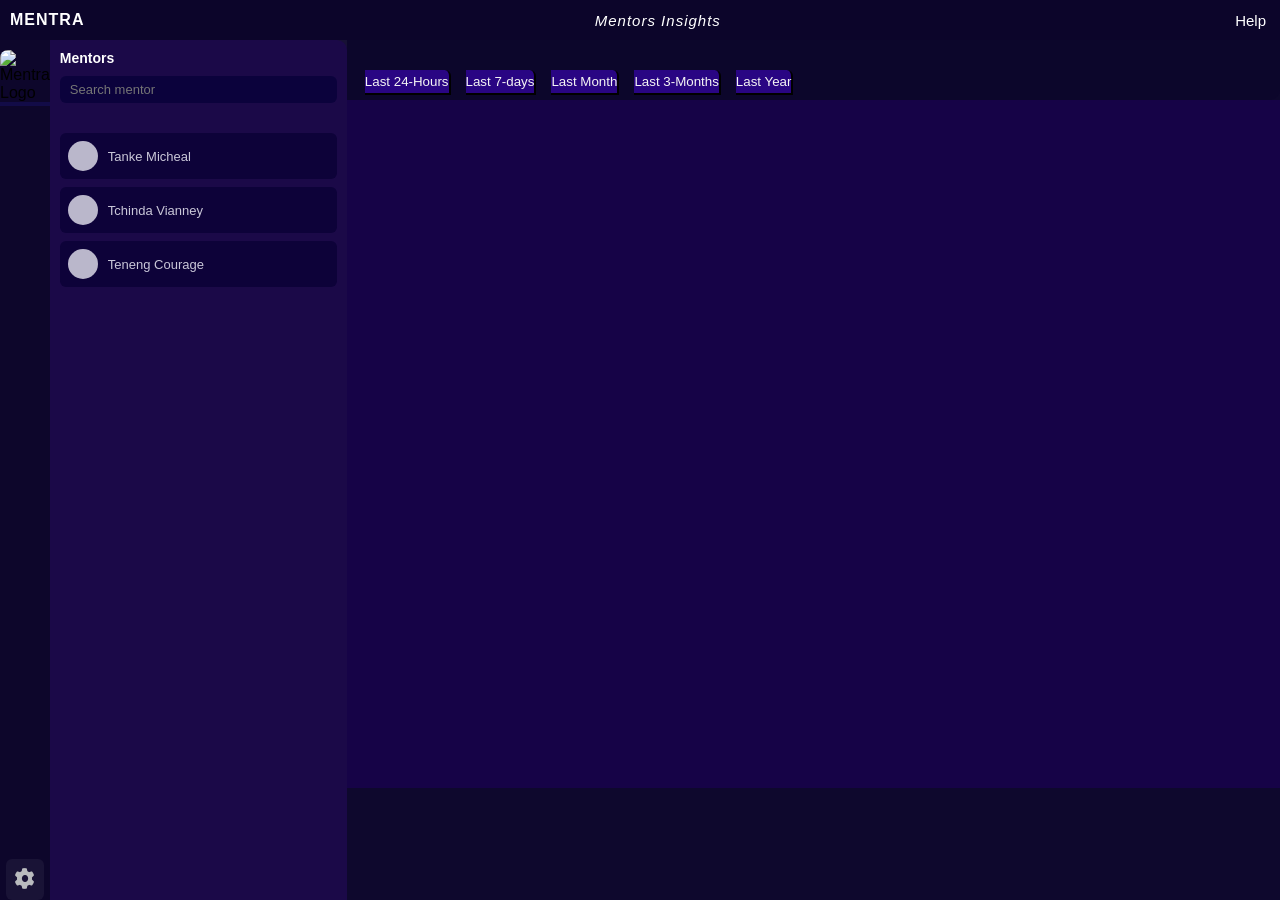
==== commit 61a15498: "Add files via upload" ====
--- a/index.html
+++ b/index.html
@@ -5,9 +5,7 @@
   <title>Mentra - Peer Mentorship App</title>
   <link
   rel="stylesheet"
-  href="https://cdnjs.cloudflare.com/ajax/libs/font-awesome/6.5.0/css/all.min.css"
-/>
-
+  href="https://cdnjs.cloudflare.com/ajax/libs/font-awesome/6.5.0/css/all.min.css"/>
   <link rel="stylesheet" href="styles.css">
 
 </head>
@@ -27,7 +25,7 @@
   <div class="sidebar">
   <div class="sidebar-top-group">
   <div class="app-logo">
-    <img src="mentra.png" alt="Mentra Logo" />
+    <img src="mentra.jpg" alt="Mentra Logo" />
   </div>
 </div>
 
@@ -35,7 +33,6 @@
     <button class="icon-btn" title="Settings"><i class="fas fa-cog"></i></button>
   </div>
 </div>
-
 
     <!-- Frame 2: My Mentors panel -->
     <div class="left-panel">
@@ -46,7 +43,7 @@
     <input type="text" placeholder="Search mentor">
   </div>
 
-  
+
   <!-- mentor list -->
 <div class="mentor-list">
   <div class="mentor-item">
@@ -67,10 +64,62 @@
 
     <div class="center-panel">
       
+      <div class="fiter-options">
+        <button class="filter">Last 24-Hours</button>
+        <button class="filter">Last 7-days</button>
+        <button class="filter">Last Month</button>
+        <button class="filter">Last 3-Months</button>
+        <button class="filter">Last Year</button>
+      </div>
+
+      <div class="chart">
+        <canvas id="timeChart"></canvas>
+      </div>
+
+      <div class="progress">
+
+      </div>
 
     </div><!-- Frame 3 -->
 
   </div>
+
+  <script src="https://cdn.jsdelivr.net/npm/chart.js"></script>
+<script>
+  const ctx = document.getElementById('timeChart').getContext('2d');
+
+  new Chart(ctx, {
+    type: 'line',
+
+    // Test Data 
+    data: {
+      labels: ['Mon', 'Tue', 'Wed', 'Thu', 'Fri'],
+      datasets: [{
+        label: 'Minutes Spent',
+        data: [20, 30, 40, 35, 25],
+        borderColor: 'rgba(122, 90, 245, 1)',
+        backgroundColor: 'rgba(122, 90, 245, 0.2)',
+        fill: true,
+        tension: 0.3,
+      }]
+    },
+    options: {
+      responsive: true,
+      plugins: {
+        legend: { labels: { color: 'white' } },
+        title: {
+          display: true,
+          text: 'Time Spent on Tasks',
+          color: 'white'
+        }
+      },
+      scales: {
+        x: { ticks: { color: 'white' } },
+        y: { ticks: { color: 'white' }, beginAtZero: true }
+      }
+    }
+  });
+</script>
   
 </body>
 </html>
--- a/styles.css
+++ b/styles.css
@@ -111,7 +111,7 @@
 
 /* === FRAME 2: LEFT PANEL === */
 .left-panel {
-  width: 250px;
+  width: 400px;
   background-color: #1b0948;
   border-top-right-radius: 10px;
   padding: 10px;
@@ -139,7 +139,7 @@
   border-radius: 6px;
   background-color: #07013ac5;
   border: none;
-  color: #0c062bca;
+  color: white;
   font-size: 13px;
 }
 
@@ -183,12 +183,52 @@
 
 /*  CENTER PANEL  */
 .center-panel {
-  flex: 1;
+  height: 100%;
+  width: 100%;
   background-color: #0c062bca;
   display: flex;
   flex-direction: column;
-  min-width: 310px;
   position: relative; /* Optional but good for stacking */
+}
+
+.fiter-options {
+  height: 60px;
+  width: 100%;
+  border-bottom-right-radius: 10px;
+  background-color: #0c062bca;
+  display: flex;
+  padding: 0 5px;
+  color: white;
+  padding-top: 30px;
+  padding-left: 18px;
+  gap: 15px;
+}
+
+.filter {
+  height: 25px;
+  border-top-right-radius: 6px;
+  background-color: #290583;
+  border-top: none;
+  border-left: none;
+  color: whitesmoke;
+}
+
+.filter:hover {
+background-color: #0c032487;
+}
+
+.chart {
+  height: 80%;
+  width: 100%;
+  padding: 40px;
+  background-color: #160347;
+  display: flex;
+
+}
+
+canvas#timeChart {
+  width: 100%;
+  height: 100%;
 }
 
 #jitsi-container {
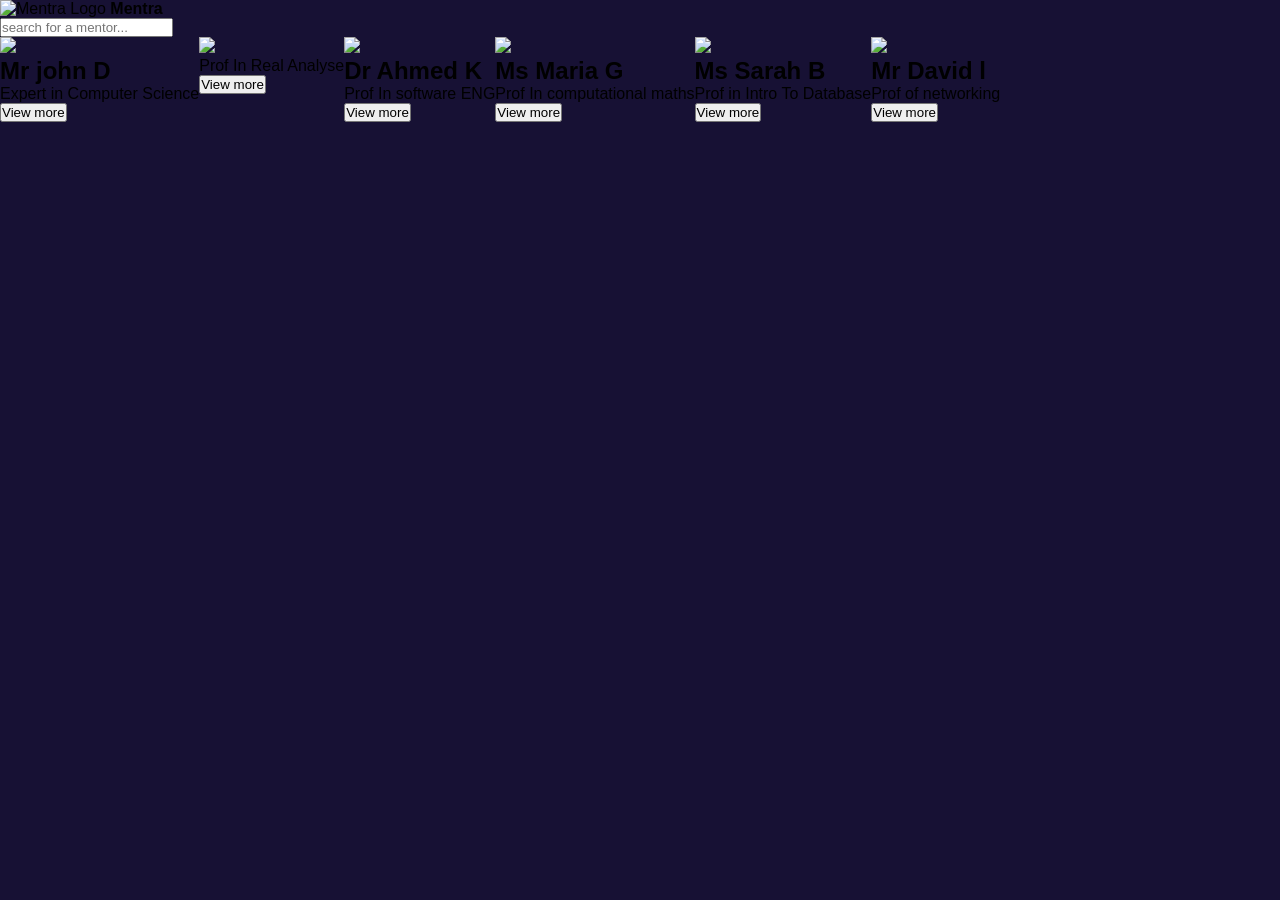
==== commit f6621023: "Update index.html" ====
--- a/index.html
+++ b/index.html
@@ -1,125 +1,55 @@
 <!DOCTYPE html>
 <html lang="en">
 <head>
-  <meta charset="UTF-8">
-  <title>Mentra - Peer Mentorship App</title>
-  <link
-  rel="stylesheet"
-  href="https://cdnjs.cloudflare.com/ajax/libs/font-awesome/6.5.0/css/all.min.css"/>
-  <link rel="stylesheet" href="styles.css">
-
+    <meta charset="UTF-8">
+    <meta name="viewport" content="width=device-width, initial-scale=1.0">
+    <title>Mentorship profits</title>
+    <link rel="stylesheet" href="styles.css">
 </head>
 <body>
-  <!-- Top navigation bar -->
-  <div class="top-bar">
-    <div class="app-name">MENTRA</div>
-    <div class="page-name">Mentors Insights</div>
-    <div class="top-right">
-      <div class="help-icon" title="Help">Help</div>
+    <div class="logo-container">
+       <img src="logo.jpg" alt="Mentra Logo">
+       <b><span class="logo-text">Mentra</span></b>
+    <div class="search-container">
+        <input type="text" id="searchInput" placeholder="search for a mentor...">
     </div>
-  </div>
-
-  <!-- Main frame container -->
-  <div class="container">
-    <!-- Frame 1: Discord-style Sidebar -->
-  <div class="sidebar">
-  <div class="sidebar-top-group">
-  <div class="app-logo">
-    <img src="mentra.jpg" alt="Mentra Logo" />
-  </div>
+    <div class="container" id="mentorContainer">
+    <div class="mentor-card">
+        <img src="john..jpg">
+        <h2>Mr john D</h2>
+        <p>Expert in Computer Science</p>
+        <button>View more</button>
+    </div>
+    <div class="mentor-card">
+        <img src="jane.jpg">
+        <p>Prof In Real Analyse</p>
+        <button>View more</button>
+    </div>
+    <div class="mentor-card">
+        <img src="Ahmed.jpg">
+        <h2>Dr Ahmed K</h2>
+        <p>Prof In software ENG</p>
+        <button>View more</button>
+    </div>
+    <div class="mentor-card">
+        <img src="Maria.jpg">
+        <h2>Ms Maria G</h2>
+        <p>Prof In computational maths</p>
+        <button>View more</button>
+    </div>
+    <div class="mentor-card">
+        <img src="sarah.jpg">
+        <h2>Ms Sarah B</h2>
+        <p>Prof in Intro To Database</p>
+        <button>View more</button>
+    </div>
+    <div class="mentor-card">
+        <img src="David.jpg">
+        <h2>Mr David l </h2>
+        <p>Prof of networking</p>
+        <button>View more</button>
+    </div>
 </div>
-
-  <div class="bottom-icons">
-    <button class="icon-btn" title="Settings"><i class="fas fa-cog"></i></button>
-  </div>
-</div>
-
-    <!-- Frame 2: My Mentors panel -->
-    <div class="left-panel">
-      <div class="section-title">Mentors</div>
-
-  <!-- Search bar for mentors -->
-  <div class="mentor-search">
-    <input type="text" placeholder="Search mentor">
-  </div>
-
-
-  <!-- mentor list -->
-<div class="mentor-list">
-  <div class="mentor-item">
-    <div class="mentor-avatar"></div>
-    <span class="mentor-name">Tanke Micheal</span>
-  </div>
-  <div class="mentor-item">
-    <div class="mentor-avatar"></div>
-    <span class="mentor-name">Tchinda Vianney </span>
-  </div>
-  <div class="mentor-item">
-    <div class="mentor-avatar"></div>
-    <span class="mentor-name">Teneng Courage</span>
-  </div>
-</div>
-
-    </div>
-
-    <div class="center-panel">
-      
-      <div class="fiter-options">
-        <button class="filter">Last 24-Hours</button>
-        <button class="filter">Last 7-days</button>
-        <button class="filter">Last Month</button>
-        <button class="filter">Last 3-Months</button>
-        <button class="filter">Last Year</button>
-      </div>
-
-      <div class="chart">
-        <canvas id="timeChart"></canvas>
-      </div>
-
-      <div class="progress">
-
-      </div>
-
-    </div><!-- Frame 3 -->
-
-  </div>
-
-  <script src="https://cdn.jsdelivr.net/npm/chart.js"></script>
-<script>
-  const ctx = document.getElementById('timeChart').getContext('2d');
-
-  new Chart(ctx, {
-    type: 'line',
-
-    // Test Data 
-    data: {
-      labels: ['Mon', 'Tue', 'Wed', 'Thu', 'Fri'],
-      datasets: [{
-        label: 'Minutes Spent',
-        data: [20, 30, 40, 35, 25],
-        borderColor: 'rgba(122, 90, 245, 1)',
-        backgroundColor: 'rgba(122, 90, 245, 0.2)',
-        fill: true,
-        tension: 0.3,
-      }]
-    },
-    options: {
-      responsive: true,
-      plugins: {
-        legend: { labels: { color: 'white' } },
-        title: {
-          display: true,
-          text: 'Time Spent on Tasks',
-          color: 'white'
-        }
-      },
-      scales: {
-        x: { ticks: { color: 'white' } },
-        y: { ticks: { color: 'white' }, beginAtZero: true }
-      }
-    }
-  });
-</script>
-  
+<script src="script.js"</script>
 </body>
 </html>
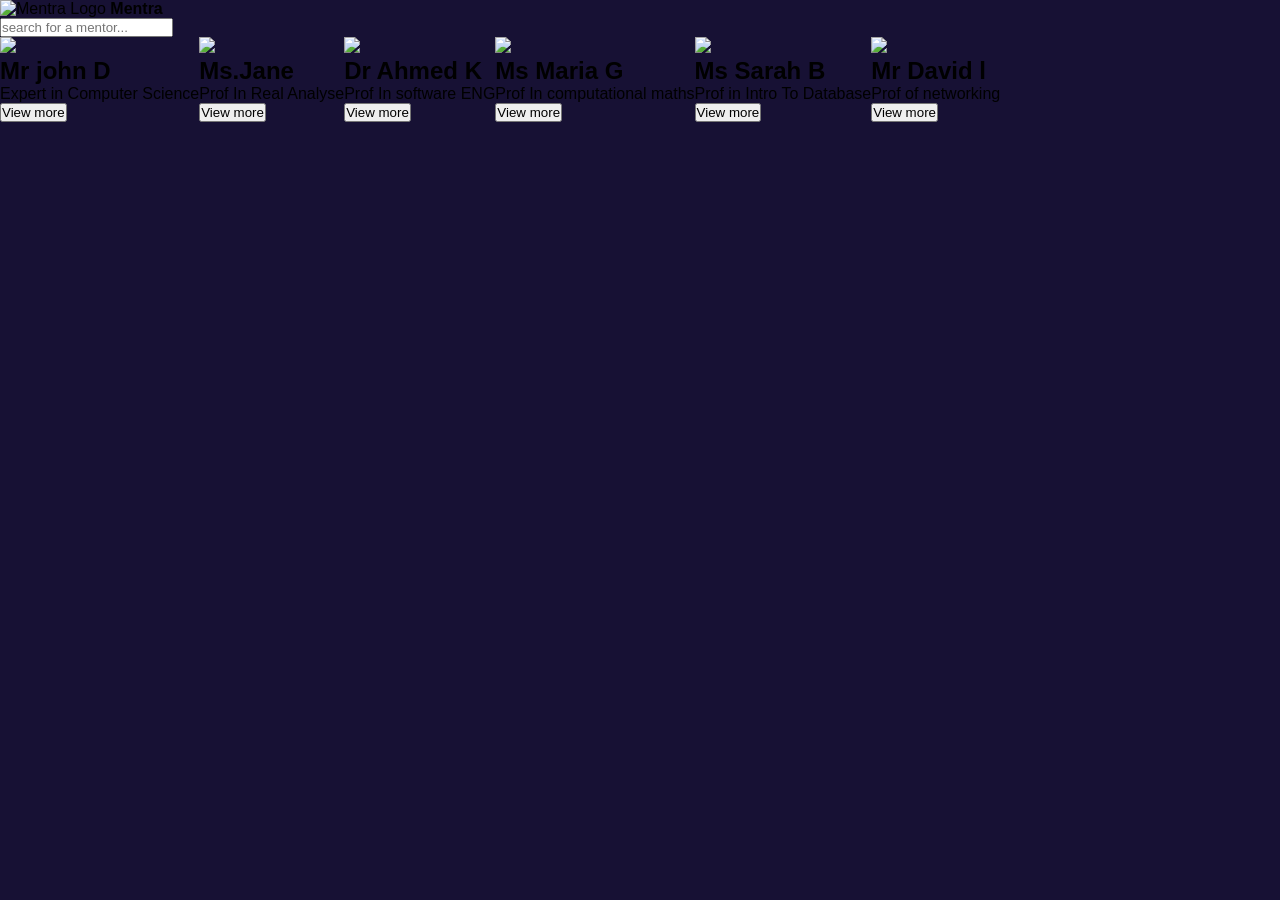
==== commit 2537361f: "Update index.html" ====
--- a/index.html
+++ b/index.html
@@ -22,6 +22,7 @@
     </div>
     <div class="mentor-card">
         <img src="jane.jpg">
+          <h2>Ms.Jane</h2>
         <p>Prof In Real Analyse</p>
         <button>View more</button>
     </div>
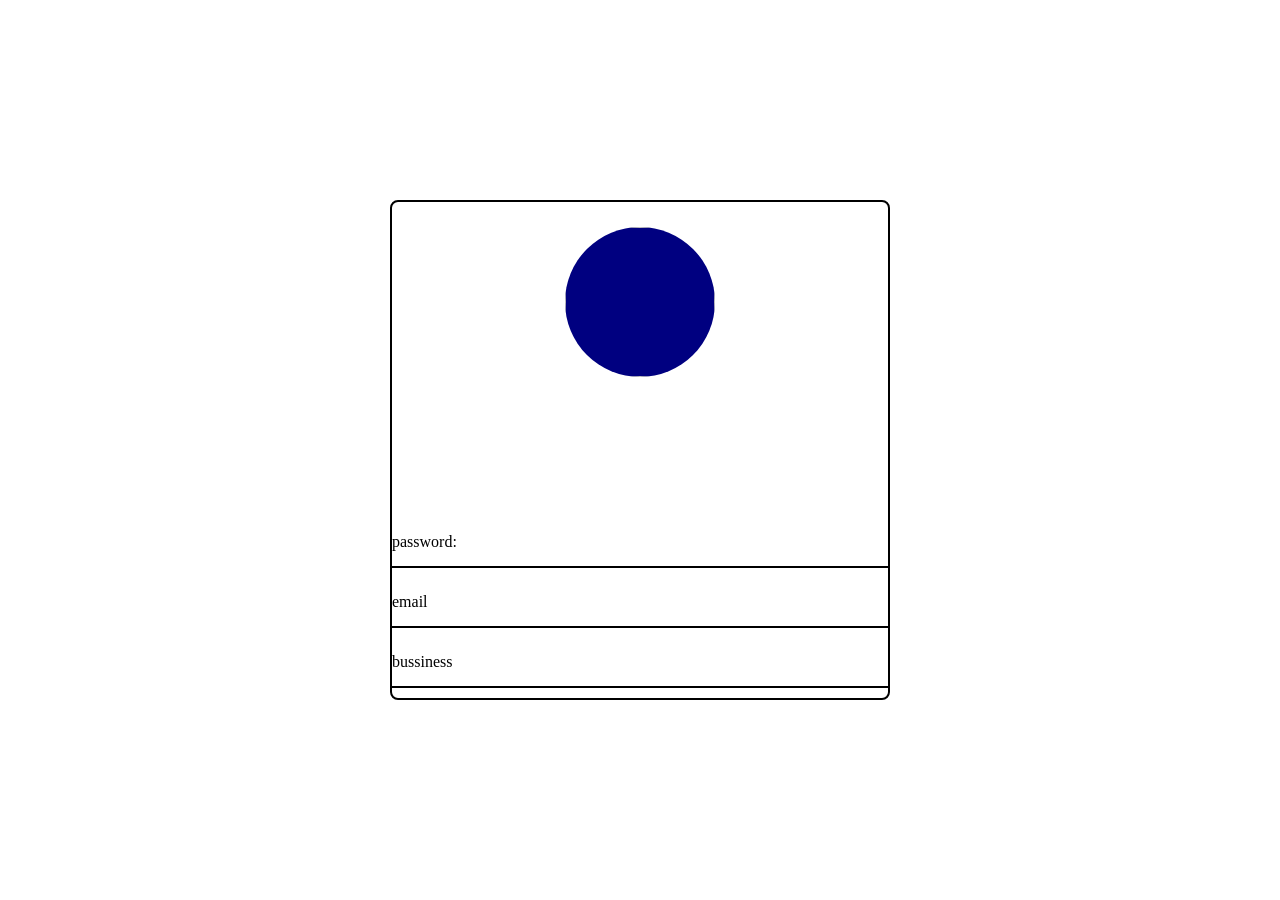
==== commit 9c5bea3f: "Add files via upload" ====
--- a/index.html
+++ b/index.html
@@ -1,56 +1,49 @@
 <!DOCTYPE html>
-<html lang="en">
+<html lang="fr">
 <head>
-    <meta charset="UTF-8">
-    <meta name="viewport" content="width=device-width, initial-scale=1.0">
-    <title>Mentorship profits</title>
-    <link rel="stylesheet" href="styles.css">
+    <meta charset="UT8">
+    <title>"Account Page"</title>
+    <link rel="stylesheet" href="style.css" type="text/css">
 </head>
 <body>
-    <div class="logo-container">
-       <img src="logo.jpg" alt="Mentra Logo">
-       <b><span class="logo-text">Mentra</span></b>
-    <div class="search-container">
-        <input type="text" id="searchInput" placeholder="search for a mentor...">
+    <div class="container"> 
+        <div class="image">
+          <img src="" alt="">
+        </div>
+
+<div class="formcontainer">
+<form> 
+    <div class="inputgroup">
+        <label for="password">password:</label><br>
+        <input type="text" id="password"><br>
     </div>
-    <div class="container" id="mentorContainer">
-    <div class="mentor-card">
-        <img src="john..jpg">
-        <h2>Mr john D</h2>
-        <p>Expert in Computer Science</p>
-        <button>View more</button>
+ <div class="inputgroup">
+ <label for="email">email</label><br>
+ <input type="text" id="email"><br>
+</div>
+<div class="inputgroup">
+ <label for="bussiness">bussiness</label><br>
+ <input type="text" id="bussiness"><br>
+</div>
+
+
+</form>
+
+
+</div>
+
+
+
+
     </div>
-    <div class="mentor-card">
-        <img src="jane.jpg">
-          <h2>Ms.Jane</h2>
-        <p>Prof In Real Analyse</p>
-        <button>View more</button>
-    </div>
-    <div class="mentor-card">
-        <img src="Ahmed.jpg">
-        <h2>Dr Ahmed K</h2>
-        <p>Prof In software ENG</p>
-        <button>View more</button>
-    </div>
-    <div class="mentor-card">
-        <img src="Maria.jpg">
-        <h2>Ms Maria G</h2>
-        <p>Prof In computational maths</p>
-        <button>View more</button>
-    </div>
-    <div class="mentor-card">
-        <img src="sarah.jpg">
-        <h2>Ms Sarah B</h2>
-        <p>Prof in Intro To Database</p>
-        <button>View more</button>
-    </div>
-    <div class="mentor-card">
-        <img src="David.jpg">
-        <h2>Mr David l </h2>
-        <p>Prof of networking</p>
-        <button>View more</button>
-    </div>
-</div>
-<script src="script.js"</script>
 </body>
+
+
+
+
+
+
+
+
+
 </html>
--- a/style.css
+++ b/style.css
@@ -0,0 +1,50 @@
+* {
+margin: 0;
+padding: 0;
+box-sizing: border-box;
+}
+body{
+    margin: 0;
+    height: 100vh;
+    width: 100%;
+    display: flex;
+    align-items: center;
+    justify-content: center;
+    }
+
+.container{
+width: 500px;
+height: 500px;
+display:flex;
+flex-direction: column;
+justify-content: space-between;
+border: 2px solid black;
+    border-radius: 8px;
+}
+.image{
+width: 100%;
+height: 200px;
+display: flex;
+align-items: center;
+justify-content: center;
+}
+img{
+height: 150px;
+width: 150px;
+border-radius: 50%;
+background-color: navy;
+}
+
+.inputgroup{
+    display: flex;
+    gap:20px;
+    padding: 15px 0px;
+    margin-bottom: 10px;
+    border-bottom: 2px solid black;
+}
+.inputgroup input{
+    border: 0;
+    outline: 0;
+
+}
+ 
